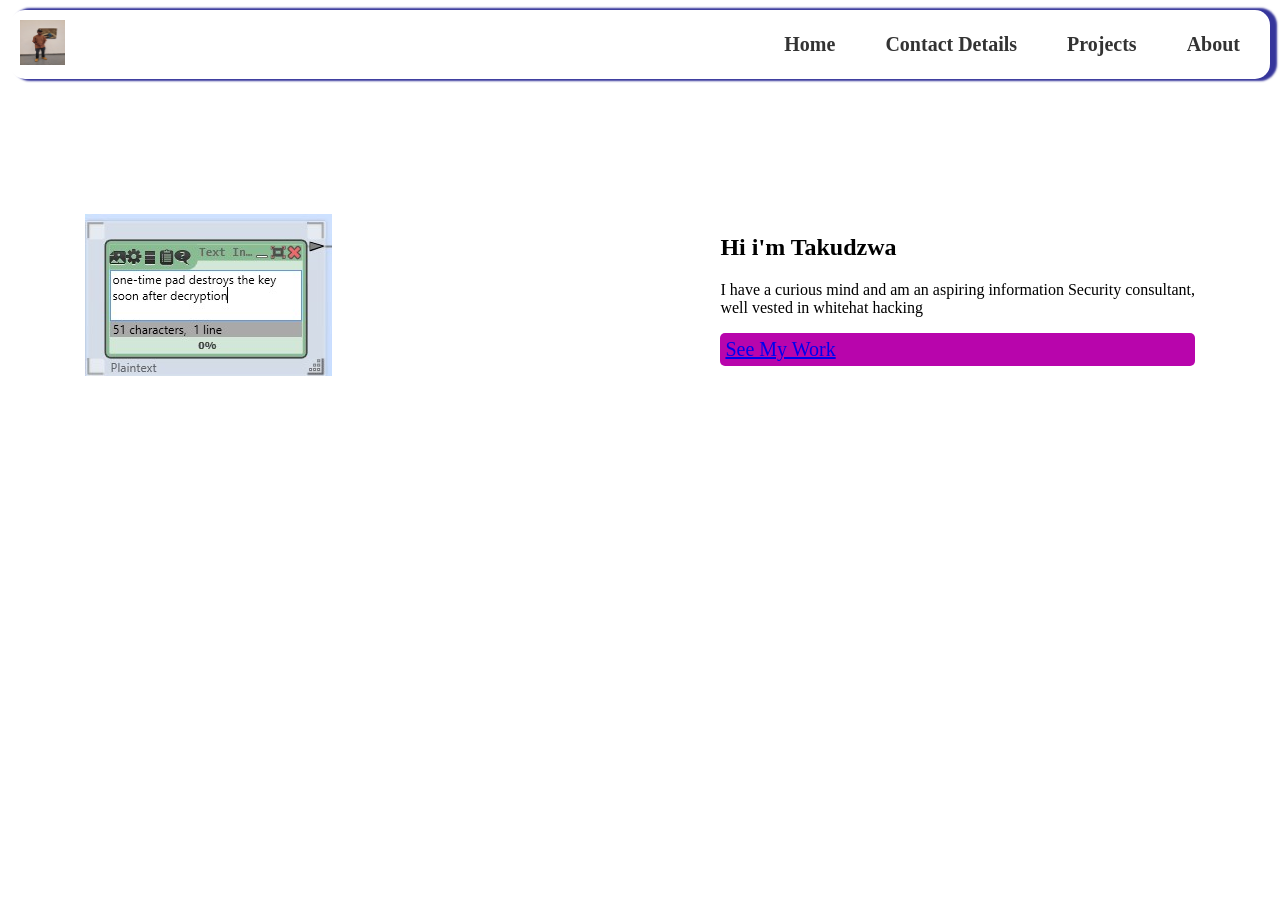
==== index.html @ c1d123a5 "first commit" ====
<!DOCTYPE html>
<html lang="en">

<head>
  <meta charset="UTF-8">
  <meta name="viewport" content="width=device-width, initial-scale=1.0">
  <title>Takudzwa Mavindidze portfolio</title>
  <link rel="stylesheet" href="portfolio.css">
</head>

<body class="index-page">


  <!--navigation bar to other pages-->

  <nav class="navigation">
    <div class="profile">

      <img src="20260324_140435.jpg" alt="Profile photo" width="45" height="45">

    </div>

    <div class="links">

      <a href="index.html">Home</a>
      <a href="contact.html">Contact Details</a>
      <a href="projects.html">Projects</a>
      <a href="about.html">About</a>
    </div>

  </nav>

  <section class="hero-section">

    <div class="picture-container">

      <img src="one-time.jpg" alt="another photo">

    </div>

    <div class="text-container">

      <div class="introduction">
        <h1>Hi i'm Takudzwa</h1>
      </div>

      <div class="descrption">
        <P>I have a curious mind and am an aspiring information Security consultant,<br> well vested in whitehat hacking
        </P>
      </div>

      <div class="projects_button">

        <a href="projects.html" class="call to action">See My Work</a>

      </div>

    </div>

  </section>

</body>

</html>
---- portfolio.css ----
/*home page*/

.index-page {

    width: 100vw;
    padding: 0px;
    margin: 0px;
}

.navigation {
    align-items: center;
    display: flex;
    justify-content: space-between;
    justify-items: center;
    margin: 10px;
    padding: 10px;
    border: none;
    border-radius: 15px;
    box-shadow: 5px 0px 2px 2px rgba(4, 4, 130, 0.8);
}

.links {
    display: flex;
    gap: 10px;

}

.links a {
    text-decoration: none;
    font-size: 20px;
    color: rgb(90, 8, 97);
    font-family: Georgia, 'Times New Roman', Times, serif;
    text-transform: none;
    cursor: pointer;
    padding: 5px 5px;
    border-radius: 5px;
}

.links a:hover {
    background: pink;
    gap: 5px;
    box-shadow: 10cm;
}


.profile {
    object-fit: cover;
    border-radius: 50%;

}


.hero-section {
    display: flex;
    justify-content: space-between;
    justify-items: center;
    margin: 10px;
    padding: 10px;
    margin-top: 125px;
    margin-left: 75px;
    margin-right: 75px;
}


.projects_button {
    text-decoration: none;
    font-size: 20px;
    background: rgb(184, 5, 172);
    color: rgb(38, 6, 107);
    font-family: Georgia, 'Times New Roman', Times, serif;
    text-transform: none;
    cursor: pointer;
    padding: 5px 5px;
    border-radius: 5px;
}


/*projects page*/

.projects-page {
    font-family: 'Roboto', sans-serif;
    margin: 5px;
    padding: 5px;
    background: linear-gradient(to right);
    justify-content: center;
    align-items: center;
    min-height: 100vh;
}

.projects-brief {
    background: white;
    padding: 40px;
    max-height: 130px;
    margin-bottom: 70px;
    border-radius: 10px;
    box-shadow: 0 4px 8px rgba(0, 0, 0, 0.1);
    text-align: center;
    width: 100%;
    font-size: 1.5rem;
    color: rgb(7, 7, 124);
}


.project-cards {
    display: flex;
    justify-content: space-between;
    gap: 20px;
    margin: 30px;
    margin-top: 50px;
}

.HIT-timetable {
    background: white;
    padding: 20px;
    border-radius: 8px;
    box-shadow: 0 2px 4px rgba(0, 0, 0, 0.1);
    flex: 1;
    text-align: center;
}


.Calculator {
    background: white;
    padding: 20px;
    border-radius: 8px;
    box-shadow: 0 2px 4px rgba(0, 0, 0, 0.1);
    flex: 1;
    text-align: center;
}


.third-project {
    background: white;
    padding: 20px;
    border-radius: 8px;
    box-shadow: 0 2px 4px rgba(0, 0, 0, 0.1);
    flex: 1;
    text-align: center;
}

.project-cards img {
    max-width: 80px;
    margin-bottom: 15px;
}

.project-cards p {
    font-size: 0.9rem;
    margin-bottom: 20px;
}

.btn {
    background: purple;
    color: white;
    border: none;
    padding: 10px 20px;
    border-radius: 5px;
    cursor: pointer;
    font-size: 1rem;
    transition: background 0.3s ease;
}

.btn:hover {
    background: purple;

}

.goto-github {
    justify-content: center;
    justify-items: center;
    box-shadow: 0 2px 4px rgba(0, 0, 0, 0.1);
    align-items: center;
    margin-right: 450px;
    margin-left: 450px;
    display: flex;
    flex-direction: column;

}




/*about page*/


.about-page {
    font-family: Arial, sans-serif;
    margin: 5px;
    padding: 5px;
    background: white;
    justify-content: center;
    align-items: center;
    height: 100vh;
}


.about-me .description {
    display: flex;
    padding-left: 50;
    padding-right: 50;
    align-content: center;
    justify-content: space-around;
    box-shadow: 0 4px 8px rgba(0, 0, 0, 0.1);
}

.name {
    justify-self: center;
}

.about-me img {
    width: 100px;
    height: 100px;
    border-radius: 50%;
}


.skills {
    min-height: 300px;
    box-shadow: 0 4px 8px rgba(0, 0, 0, 0.1);
    margin-left: 400px;
    margin-right: 400px;
    border-radius: 10px;
    align-content: center;
    justify-items: center;
    margin-top: 70px;
}


.resume {
    margin-top: 20px;
    text-align: center;
}


/*contact details page*/

.contact-page {
    font-family: Arial, sans-serif;
    margin: 0;
    padding: 0;

}


.navigation .images img {
    border-radius: 50%;
}

.navigation .links a {
    text-decoration: none;
    color: #333;
    margin: 0 15px;
    font-weight: bold;
}

.navigation .links a:hover {
    color: #007bff;
}

/* Container Styles */
.container {
    width: 80%;
    margin: 50px auto;
    background-color: #fff;
    padding: 20px;
    border-radius: 10px;
    box-shadow: 0 4px 8px rgba(0, 0, 0, 0.1);
}

/* Contact Details Styles */
.contact-details {
    text-align: center;
    margin-bottom: 30px;
}

.contact-details h1 {
    font-size: 2em;
    color: #333;
}

.contact-details p {
    color: #666;
}

/* Content Wrapper Styles */
.content-wrapper {
    display: flex;
    justify-content: space-between;
    flex-wrap: wrap;
}

/* Illustration Styles */
.illustration {
    flex: 1;
    display: flex;
    justify-content: center;
    align-items: center;
    min-width: 300px;
}

.illustration img {
    max-width: 100%;
    height: auto;
}

/* Form Container Styles */
.form-container {
    flex: 1;
    min-width: 300px;
    padding: 20px;
}

.contact-info {
    margin-bottom: 20px;
}

.info-item {
    margin: 10px 0;
    font-size: 1.1em;
    color: #333;
}

.info-item i {
    margin-right: 10px;
    color: #007bff;
}

/* Form Section Styles */
.form-section h2 {
    margin-bottom: 20px;
    color: #333;
}

.form-group {
    margin-bottom: 15px;
}

.form-group input,
.form-group textarea {
    width: 100%;
    padding: 10px;
    border: 1px solid #ccc;
    border-radius: 5px;
    font-size: 1em;
}

.form-group textarea {
    resize: vertical;
    height: 100px;
}
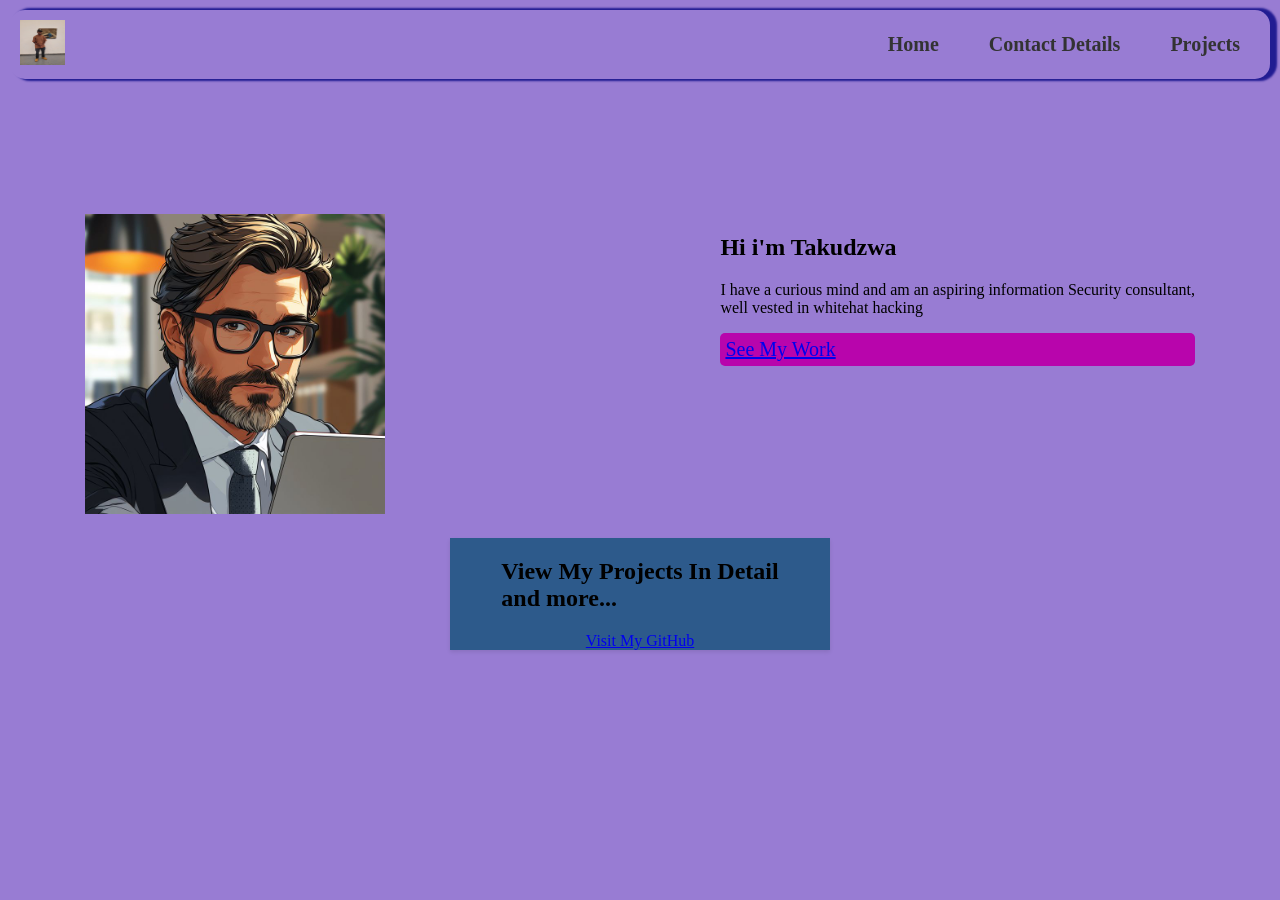
==== commit d5e13f2e: "final home page" ====
--- a/index.html
+++ b/index.html
@@ -25,7 +25,6 @@
       <a href="index.html">Home</a>
       <a href="contact.html">Contact Details</a>
       <a href="projects.html">Projects</a>
-      <a href="about.html">About</a>
     </div>
 
   </nav>
@@ -34,7 +33,7 @@
 
     <div class="picture-container">
 
-      <img src="one-time.jpg" alt="another photo">
+      <img src="avatar-me.jpg" alt="another photo" width="300px" height="300px">
 
     </div>
 
@@ -59,6 +58,16 @@
 
   </section>
 
+  <div class="goto-github">
+    <h2>
+      View My Projects In Detail <br> and more...
+    </h2>
+
+    <a href="https://github.com/dashboard" target="_blank">Visit My GitHub</a>
+
+  </div>
+
+
 </body>
 
 </html>
--- a/portfolio.css
+++ b/portfolio.css
@@ -1,10 +1,13 @@
 /*home page*/
+
+
 
 .index-page {
 
     width: 100vw;
     padding: 0px;
     margin: 0px;
+    background-color: rgb(152, 124, 211);
 }
 
 .navigation {
@@ -34,12 +37,14 @@
     cursor: pointer;
     padding: 5px 5px;
     border-radius: 5px;
+
 }
 
 .links a:hover {
-    background: pink;
+    background: rgb(184, 5, 172);
     gap: 5px;
     box-shadow: 10cm;
+
 }
 
 
@@ -148,7 +153,7 @@
     margin-bottom: 20px;
 }
 
-.btn {
+.btn a {
     background: purple;
     color: white;
     border: none;
@@ -157,6 +162,7 @@
     cursor: pointer;
     font-size: 1rem;
     transition: background 0.3s ease;
+    text-decoration: none;
 }
 
 .btn:hover {
@@ -173,6 +179,7 @@
     margin-left: 450px;
     display: flex;
     flex-direction: column;
+    background-color: #2d5a8b;
 
 }
 
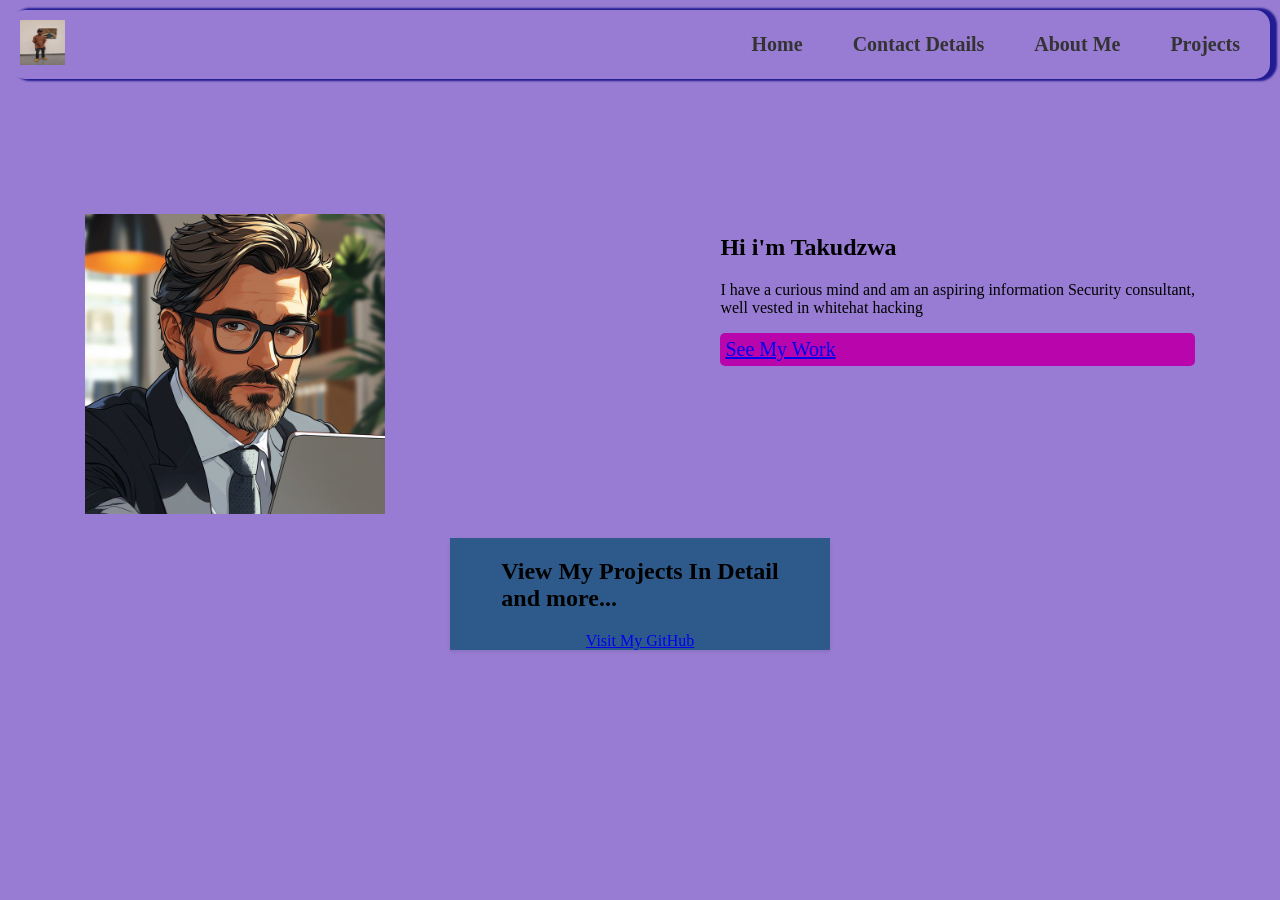
==== commit 89a3ea5d: "projects added" ====
--- a/index.html
+++ b/index.html
@@ -24,6 +24,7 @@
 
       <a href="index.html">Home</a>
       <a href="contact.html">Contact Details</a>
+      <a href="about.html">About Me</a>
       <a href="projects.html">Projects</a>
     </div>
 
--- a/portfolio.css
+++ b/portfolio.css
@@ -183,6 +183,15 @@
 
 }
 
+.git-links {
+    align-items: center;
+    text-align: center;
+    box-shadow: 0 2px 4px rgba(0, 0, 0, 0.1);
+    justify-content: center;
+    margin-right: 450px;
+    margin-left: 450px;
+}
+
 
 
 
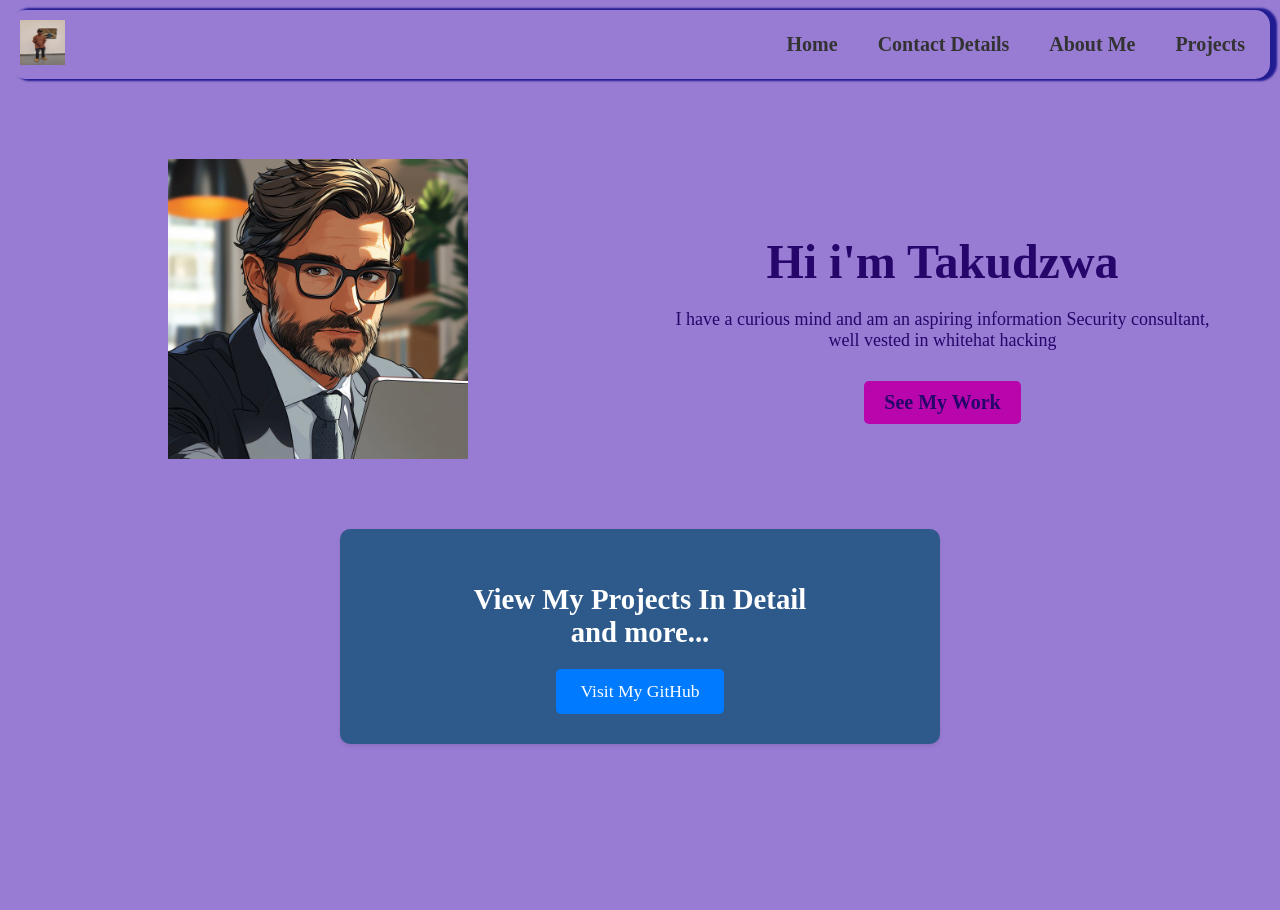
==== commit 2f54a792: "first responsiveness check" ====
--- a/index.html
+++ b/index.html
@@ -5,7 +5,9 @@
   <meta charset="UTF-8">
   <meta name="viewport" content="width=device-width, initial-scale=1.0">
   <title>Takudzwa Mavindidze portfolio</title>
+  <link href="icon.png" rel="icon" type="image/png">
   <link rel="stylesheet" href="portfolio.css">
+  <link rel="stylesheet" href="https://cdnjs.cloudflare.com/ajax/libs/font-awesome/6.5.0/css/all.min.css">
 </head>
 
 <body class="index-page">
--- a/portfolio.css
+++ b/portfolio.css
@@ -1,20 +1,23 @@
 /*home page*/
 
-
+* {
+    box-sizing: border-box;
+}
 
 .index-page {
-
-    width: 100vw;
+    width: 100%;
     padding: 0px;
     margin: 0px;
     background-color: rgb(152, 124, 211);
+    min-height: 100vh;
 }
 
 .navigation {
     align-items: center;
     display: flex;
     justify-content: space-between;
-    justify-items: center;
+    flex-wrap: wrap;
+    gap: 15px;
     margin: 10px;
     padding: 10px;
     border: none;
@@ -25,58 +28,102 @@
 .links {
     display: flex;
     gap: 10px;
-
+    flex-wrap: wrap;
+    justify-content: center;
 }
 
 .links a {
     text-decoration: none;
-    font-size: 20px;
+    font-size: clamp(14px, 4vw, 20px);
     color: rgb(90, 8, 97);
     font-family: Georgia, 'Times New Roman', Times, serif;
     text-transform: none;
     cursor: pointer;
     padding: 5px 5px;
     border-radius: 5px;
-
+    transition: background 0.3s ease;
 }
 
 .links a:hover {
     background: rgb(184, 5, 172);
-    gap: 5px;
-    box-shadow: 10cm;
-
+    box-shadow: 0 2px 8px rgba(4, 4, 130, 0.6);
 }
 
 
 .profile {
     object-fit: cover;
     border-radius: 50%;
-
-}
-
+    flex-shrink: 0;
+}
 
 .hero-section {
     display: flex;
-    justify-content: space-between;
-    justify-items: center;
+    flex-wrap: wrap;
+    justify-content: center;
+    align-items: center;
+    gap: 30px;
     margin: 10px;
-    padding: 10px;
-    margin-top: 125px;
-    margin-left: 75px;
-    margin-right: 75px;
-}
-
+    padding: 20px;
+    margin-top: 60px;
+}
+
+.picture-container {
+    flex: 1;
+    min-width: 250px;
+    display: flex;
+    justify-content: center;
+}
+
+.picture-container img {
+    max-width: 100%;
+    height: auto;
+    width: clamp(200px, 80%, 300px);
+}
+
+.text-container {
+    flex: 1;
+    min-width: 250px;
+    padding: 20px;
+    text-align: center;
+}
+
+.text-container h1 {
+    font-size: clamp(24px, 6vw, 48px);
+    color: rgb(38, 6, 107);
+    margin-bottom: 20px;
+}
+
+.introduction {
+    margin-bottom: 20px;
+}
+
+.descrption {
+    margin-bottom: 30px;
+    font-size: clamp(14px, 3vw, 18px);
+    color: rgb(38, 6, 107);
+}
 
 .projects_button {
     text-decoration: none;
-    font-size: 20px;
+    display: inline-block;
     background: rgb(184, 5, 172);
     color: rgb(38, 6, 107);
     font-family: Georgia, 'Times New Roman', Times, serif;
-    text-transform: none;
     cursor: pointer;
-    padding: 5px 5px;
+    padding: 10px 20px;
     border-radius: 5px;
+    transition: background 0.3s ease;
+}
+
+.projects_button a {
+    text-decoration: none;
+    color: rgb(38, 6, 107);
+    font-size: clamp(14px, 3vw, 20px);
+    font-weight: bold;
+}
+
+.projects_button:hover {
+    background: rgb(200, 20, 190);
 }
 
 
@@ -84,34 +131,37 @@
 
 .projects-page {
     font-family: 'Roboto', sans-serif;
-    margin: 5px;
-    padding: 5px;
-    background: linear-gradient(to right);
-    justify-content: center;
-    align-items: center;
+    margin: 0;
+    padding: 0;
+    background: linear-gradient(to right, #f0f0f0, #ffffff);
     min-height: 100vh;
+    width: 100%;
 }
 
 .projects-brief {
     background: white;
-    padding: 40px;
-    max-height: 130px;
-    margin-bottom: 70px;
+    padding: 30px 20px;
+    max-height: none;
+    margin-bottom: 50px;
+    margin-top: 20px;
     border-radius: 10px;
     box-shadow: 0 4px 8px rgba(0, 0, 0, 0.1);
     text-align: center;
-    width: 100%;
-    font-size: 1.5rem;
+    width: 90%;
+    max-width: 1000px;
+    font-size: clamp(1.2rem, 4vw, 1.5rem);
     color: rgb(7, 7, 124);
-}
-
+    margin-left: auto;
+    margin-right: auto;
+}
 
 .project-cards {
     display: flex;
-    justify-content: space-between;
+    flex-wrap: wrap;
+    justify-content: center;
     gap: 20px;
-    margin: 30px;
-    margin-top: 50px;
+    padding: 20px;
+    margin: auto;
 }
 
 .HIT-timetable {
@@ -120,9 +170,16 @@
     border-radius: 8px;
     box-shadow: 0 2px 4px rgba(0, 0, 0, 0.1);
     flex: 1;
-    text-align: center;
-}
-
+    min-width: 250px;
+    max-width: 300px;
+    text-align: center;
+    transition: transform 0.3s ease, box-shadow 0.3s ease;
+}
+
+.HIT-timetable:hover {
+    transform: translateY(-5px);
+    box-shadow: 0 6px 12px rgba(0, 0, 0, 0.15);
+}
 
 .Calculator {
     background: white;
@@ -130,9 +187,16 @@
     border-radius: 8px;
     box-shadow: 0 2px 4px rgba(0, 0, 0, 0.1);
     flex: 1;
-    text-align: center;
-}
-
+    min-width: 250px;
+    max-width: 300px;
+    text-align: center;
+    transition: transform 0.3s ease, box-shadow 0.3s ease;
+}
+
+.Calculator:hover {
+    transform: translateY(-5px);
+    box-shadow: 0 6px 12px rgba(0, 0, 0, 0.15);
+}
 
 .third-project {
     background: white;
@@ -140,82 +204,140 @@
     border-radius: 8px;
     box-shadow: 0 2px 4px rgba(0, 0, 0, 0.1);
     flex: 1;
-    text-align: center;
+    min-width: 250px;
+    max-width: 300px;
+    text-align: center;
+    transition: transform 0.3s ease, box-shadow 0.3s ease;
+}
+
+.third-project:hover {
+    transform: translateY(-5px);
+    box-shadow: 0 6px 12px rgba(0, 0, 0, 0.15);
 }
 
 .project-cards img {
     max-width: 80px;
+    height: auto;
     margin-bottom: 15px;
+}
+
+.project-cards h2 {
+    font-size: clamp(1.2rem, 3vw, 1.5rem);
+    color: rgb(7, 7, 124);
+    margin-bottom: 10px;
 }
 
 .project-cards p {
     font-size: 0.9rem;
     margin-bottom: 20px;
-}
-
-.btn a {
-    background: purple;
+    color: #666;
+}
+
+.btn {
+    display: inline-block;
+    background: rgb(100, 50, 200);
     color: white;
     border: none;
     padding: 10px 20px;
     border-radius: 5px;
     cursor: pointer;
-    font-size: 1rem;
+    font-size: 0.95rem;
     transition: background 0.3s ease;
     text-decoration: none;
 }
 
 .btn:hover {
-    background: purple;
-
+    background: rgb(120, 70, 220);
+}
+
+.btn a {
+    text-decoration: none;
+    color: white;
 }
 
 .goto-github {
     justify-content: center;
-    justify-items: center;
+    align-items: center;
     box-shadow: 0 2px 4px rgba(0, 0, 0, 0.1);
-    align-items: center;
-    margin-right: 450px;
-    margin-left: 450px;
+    margin: 50px auto;
+    width: 90%;
+    max-width: 600px;
     display: flex;
     flex-direction: column;
     background-color: #2d5a8b;
-
+    padding: 30px 20px;
+    border-radius: 10px;
+    text-align: center;
+}
+
+.goto-github h2 {
+    color: white;
+    font-size: clamp(1.2rem, 4vw, 1.8rem);
+    margin-bottom: 20px;
+}
+
+.goto-github a {
+    background-color: #007bff;
+    color: white;
+    padding: 12px 24px;
+    border-radius: 5px;
+    text-decoration: none;
+    transition: background 0.3s ease;
+    font-size: clamp(0.9rem, 3vw, 1.1rem);
+}
+
+.goto-github a:hover {
+    background-color: #0056b3;
 }
 
 .git-links {
     align-items: center;
     text-align: center;
     box-shadow: 0 2px 4px rgba(0, 0, 0, 0.1);
-    justify-content: center;
-    margin-right: 450px;
-    margin-left: 450px;
+    margin: 20px auto;
+    width: 90%;
+    max-width: 600px;
+    padding: 20px;
+    border-radius: 10px;
 }
 
 
 
 
 /*about page*/
-
 
 .about-page {
     font-family: Arial, sans-serif;
-    margin: 5px;
-    padding: 5px;
+    margin: 0;
+    padding: 0;
     background: white;
+    min-height: 100vh;
+    width: 100%;
+}
+
+.about-me {
+    width: 100%;
+    padding: 20px;
+}
+
+.about-me .name {
+    text-align: center;
+    font-size: clamp(1.5rem, 5vw, 2.5rem);
+    color: rgb(7, 7, 124);
+    margin-bottom: 30px;
+}
+
+.about-me .description {
+    display: flex;
+    flex-wrap: wrap;
+    padding: 20px;
+    gap: 20px;
+    align-items: center;
     justify-content: center;
-    align-items: center;
-    height: 100vh;
-}
-
-
-.about-me .description {
-    display: flex;
-    padding-left: 50;
-    padding-right: 50;
-    align-content: center;
-    justify-content: space-around;
     box-shadow: 0 4px 8px rgba(0, 0, 0, 0.1);
+    border-radius: 10px;
+    max-width: 900px;
+    margin: 0 auto 40px;
 }
 
 .name {
@@ -223,27 +345,76 @@
 }
 
 .about-me img {
-    width: 100px;
-    height: 100px;
+    width: clamp(80px, 20vw, 150px);
+    height: clamp(80px, 20vw, 150px);
     border-radius: 50%;
-}
-
+    flex-shrink: 0;
+}
+
+.about-me .description p {
+    flex: 1;
+    min-width: 250px;
+    font-size: clamp(0.95rem, 2vw, 1rem);
+    line-height: 1.6;
+    color: #333;
+}
 
 .skills {
-    min-height: 300px;
+    min-height: auto;
     box-shadow: 0 4px 8px rgba(0, 0, 0, 0.1);
-    margin-left: 400px;
-    margin-right: 400px;
+    max-width: 700px;
+    margin: 0 auto 40px;
+    padding: 30px 20px;
     border-radius: 10px;
-    align-content: center;
-    justify-items: center;
-    margin-top: 70px;
-}
-
+    text-align: center;
+}
+
+.skills h2 {
+    font-size: clamp(1.3rem, 4vw, 1.8rem);
+    color: rgb(7, 7, 124);
+    margin-bottom: 30px;
+}
+
+.skill-buttons {
+    display: flex;
+    flex-wrap: wrap;
+    gap: 15px;
+    justify-content: center;
+    margin-bottom: 30px;
+}
+
+.skill-buttons .btn {
+    background: rgb(100, 50, 200);
+    color: white;
+    padding: 12px 24px;
+    border: none;
+    border-radius: 5px;
+    cursor: pointer;
+    font-size: clamp(0.9rem, 2vw, 1rem);
+    transition: background 0.3s ease;
+}
+
+.skill-buttons .btn:hover {
+    background: rgb(120, 70, 220);
+}
 
 .resume {
     margin-top: 20px;
-    text-align: center;
+}
+
+.resume .btn {
+    background: rgb(100, 50, 200);
+    color: white;
+    padding: 12px 30px;
+    border: none;
+    border-radius: 5px;
+    cursor: pointer;
+    font-size: clamp(0.9rem, 2vw, 1rem);
+    transition: background 0.3s ease;
+}
+
+.resume .btn:hover {
+    background: rgb(120, 70, 220);
 }
 
 
@@ -253,9 +424,10 @@
     font-family: Arial, sans-serif;
     margin: 0;
     padding: 0;
-
-}
-
+    width: 100%;
+    background-color: #f9f9f9;
+    min-height: 100vh;
+}
 
 .navigation .images img {
     border-radius: 50%;
@@ -264,7 +436,7 @@
 .navigation .links a {
     text-decoration: none;
     color: #333;
-    margin: 0 15px;
+    margin: 0 10px;
     font-weight: bold;
 }
 
@@ -274,10 +446,11 @@
 
 /* Container Styles */
 .container {
-    width: 80%;
-    margin: 50px auto;
+    width: 90%;
+    max-width: 1000px;
+    margin: 30px auto;
     background-color: #fff;
-    padding: 20px;
+    padding: 30px 20px;
     border-radius: 10px;
     box-shadow: 0 4px 8px rgba(0, 0, 0, 0.1);
 }
@@ -289,19 +462,21 @@
 }
 
 .contact-details h1 {
-    font-size: 2em;
+    font-size: clamp(1.8rem, 5vw, 2.5rem);
     color: #333;
 }
 
 .contact-details p {
     color: #666;
+    font-size: clamp(0.95rem, 2vw, 1.1rem);
 }
 
 /* Content Wrapper Styles */
 .content-wrapper {
     display: flex;
-    justify-content: space-between;
     flex-wrap: wrap;
+    gap: 30px;
+    justify-content: center;
 }
 
 /* Illustration Styles */
@@ -310,28 +485,30 @@
     display: flex;
     justify-content: center;
     align-items: center;
-    min-width: 300px;
+    min-width: 200px;
+    min-height: 250px;
 }
 
 .illustration img {
     max-width: 100%;
     height: auto;
+    max-height: 300px;
 }
 
 /* Form Container Styles */
 .form-container {
     flex: 1;
-    min-width: 300px;
+    min-width: 250px;
     padding: 20px;
 }
 
 .contact-info {
-    margin-bottom: 20px;
+    margin-bottom: 30px;
 }
 
 .info-item {
-    margin: 10px 0;
-    font-size: 1.1em;
+    margin: 15px 0;
+    font-size: clamp(0.95rem, 2vw, 1.1rem);
     color: #333;
 }
 
@@ -343,6 +520,7 @@
 /* Form Section Styles */
 .form-section h2 {
     margin-bottom: 20px;
+    font-size: clamp(1.3rem, 3vw, 1.5rem);
     color: #333;
 }
 
@@ -353,13 +531,275 @@
 .form-group input,
 .form-group textarea {
     width: 100%;
-    padding: 10px;
+    padding: 12px;
     border: 1px solid #ccc;
     border-radius: 5px;
     font-size: 1em;
+    font-family: Arial, sans-serif;
 }
 
 .form-group textarea {
     resize: vertical;
-    height: 100px;
+    min-height: 100px;
+}
+
+.form-group input:focus,
+.form-group textarea:focus {
+    outline: none;
+    border-color: #007bff;
+    box-shadow: 0 0 5px rgba(0, 123, 255, 0.5);
+}
+
+.form-container .btn {
+    width: 100%;
+    background: rgb(100, 50, 200);
+    color: white;
+    padding: 12px;
+    border: none;
+    border-radius: 5px;
+    cursor: pointer;
+    font-size: 1rem;
+    transition: background 0.3s ease;
+}
+
+.form-container .btn:hover {
+    background: rgb(120, 70, 220);
+}
+
+/* Media Queries for Responsive Design */
+
+/* Tablets and Smaller Screens (max 768px) */
+@media (max-width: 768px) {
+    .navigation {
+        margin: 8px;
+        padding: 8px;
+        flex-direction: column;
+        gap: 10px;
+    }
+
+    .links {
+        width: 100%;
+        gap: 8px;
+    }
+
+    .links a {
+        padding: 8px 10px;
+        font-size: 14px;
+    }
+
+    .hero-section {
+        margin-top: 40px;
+        padding: 15px;
+        gap: 20px;
+    }
+
+    .picture-container img {
+        width: clamp(150px, 70%, 250px);
+    }
+
+    .text-container {
+        min-width: 200px;
+    }
+
+    .text-container h1 {
+        margin-bottom: 15px;
+    }
+
+    .descrption {
+        margin-bottom: 20px;
+    }
+
+    .projects-brief {
+        padding: 20px 15px;
+        margin-bottom: 30px;
+        width: 95%;
+    }
+
+    .project-cards {
+        padding: 15px;
+        gap: 15px;
+    }
+
+    .HIT-timetable,
+    .Calculator,
+    .third-project {
+        min-width: 100%;
+        max-width: 100%;
+    }
+
+    .about-me .description {
+        flex-direction: column;
+        text-align: center;
+    }
+
+    .skills {
+        margin: 0 20px 30px;
+    }
+
+    .skill-buttons {
+        gap: 10px;
+    }
+
+    .skill-buttons .btn {
+        padding: 10px 15px;
+        font-size: 0.9rem;
+    }
+
+    .container {
+        padding: 20px 15px;
+        margin: 20px auto;
+    }
+
+    .content-wrapper {
+        gap: 20px;
+    }
+
+    .illustration img {
+        max-height: 250px;
+    }
+
+    .form-container {
+        min-width: 100%;
+    }
+}
+
+/* Mobile Phones (max 480px) */
+@media (max-width: 480px) {
+    body {
+        font-size: 14px;
+    }
+
+    .navigation {
+        margin: 5px;
+        padding: 8px;
+        flex-direction: column;
+        gap: 8px;
+    }
+
+    .navigation .profile img {
+        width: 40px;
+        height: 40px;
+    }
+
+    .links {
+        gap: 5px;
+        width: 100%;
+    }
+
+    .links a {
+        padding: 6px 8px;
+        font-size: 12px;
+        flex: 1;
+        text-align: center;
+    }
+
+    .hero-section {
+        margin-top: 20px;
+        padding: 10px;
+        gap: 15px;
+        min-height: auto;
+    }
+
+    .picture-container img {
+        width: clamp(120px, 90%, 200px);
+    }
+
+    .projects-brief {
+        padding: 15px 10px;
+        margin-bottom: 20px;
+        font-size: 1rem;
+    }
+
+    .projects-brief h1 {
+        font-size: 1.3rem;
+        margin-bottom: 10px;
+    }
+
+    .project-cards {
+        flex-direction: column;
+        padding: 10px;
+        gap: 10px;
+    }
+
+    .HIT-timetable,
+    .Calculator,
+    .third-project {
+        min-width: 100%;
+        max-width: 100%;
+        padding: 15px;
+    }
+
+    .goto-github {
+        width: 95%;
+        padding: 20px 15px;
+        margin: 30px auto;
+    }
+
+    .goto-github h2 {
+        font-size: 1.2rem;
+        margin-bottom: 15px;
+    }
+
+    .git-links {
+        width: 95%;
+        padding: 15px;
+    }
+
+    .about-me .description {
+        flex-direction: column;
+        padding: 15px;
+        gap: 15px;
+    }
+
+    .about-me img {
+        width: 80px;
+        height: 80px;
+    }
+
+    .skills {
+        margin: 0 10px 30px;
+        padding: 20px 15px;
+    }
+
+    .skill-buttons {
+        display: grid;
+        grid-template-columns: 1fr 1fr;
+        gap: 10px;
+    }
+
+    .container {
+        padding: 15px 10px;
+        margin: 15px auto;
+    }
+
+    .contact-details h1 {
+        font-size: 1.5rem;
+    }
+
+    .content-wrapper {
+        flex-direction: column;
+        gap: 15px;
+    }
+
+    .illustration {
+        min-height: 200px;
+    }
+
+    .form-container {
+        padding: 10px;
+    }
+
+    .info-item {
+        font-size: 0.95rem;
+    }
+
+    .form-group input,
+    .form-group textarea {
+        padding: 10px;
+        font-size: 16px;
+    }
+
+    .form-container .btn {
+        padding: 10px;
+    }
 }
